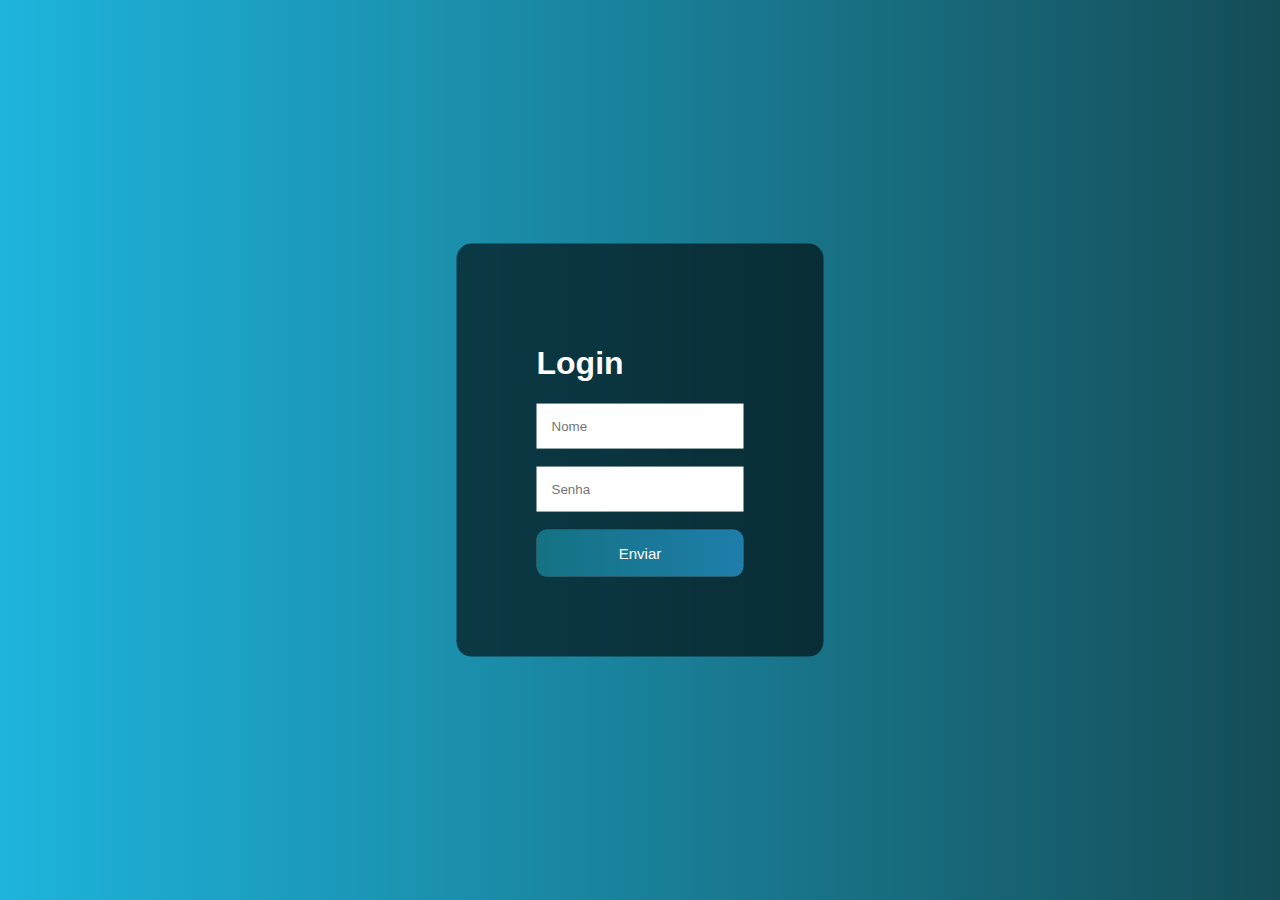
==== index.html @ 5de0f63d "Update and rename tela_de_login.html to index.html" ====
<!DOCTYPE html>
<html lang="en">
<head>
    <meta charset="UTF-8">
    <meta name="viewport" content="width=device-width, initial-scale=1.0">
    <title>Tela de login</title>
    <link rel="stylesheet" href="formato_login.css">

</head>
<body>
    <div class="tela-login">
        <h1>Login</h1>
        <input type="text" placeholder="Nome">
        <br><br>
        <input type="password" placeholder="Senha">
        <br><br>
        <button>Enviar</button>
    </div>
</body>
</html>
---- formato_login.css ----
body{
    font-family: Arial, Helvetica, sans-serif;
    background-image: linear-gradient(to right, rgb(30, 180, 220), rgb(21, 77, 87))
}
.tela-login{
    background-color: rgba(0, 0, 0, 0.6);
    position: absolute;
    top: 50%;
    left: 50%;
    transform: translate(-50%,-50%);
    padding: 80px;
    border-radius: 15px;
    color:white
}
input{
    padding: 15px;
    border: none;
    outline: none;
}
button{
    background-image: linear-gradient(to right, rgb(20, 114, 131), rgb(30, 126, 170));
    border: none;
    padding: 15px;
    width: 100%;
    border-radius: 10px;
    font-size: 15px;
    color: white;
    cursor: pointer;
}

button:hover{
    background-image: linear-gradient(to right, rgb(20, 114, 121), rgb(23, 104, 151));
}
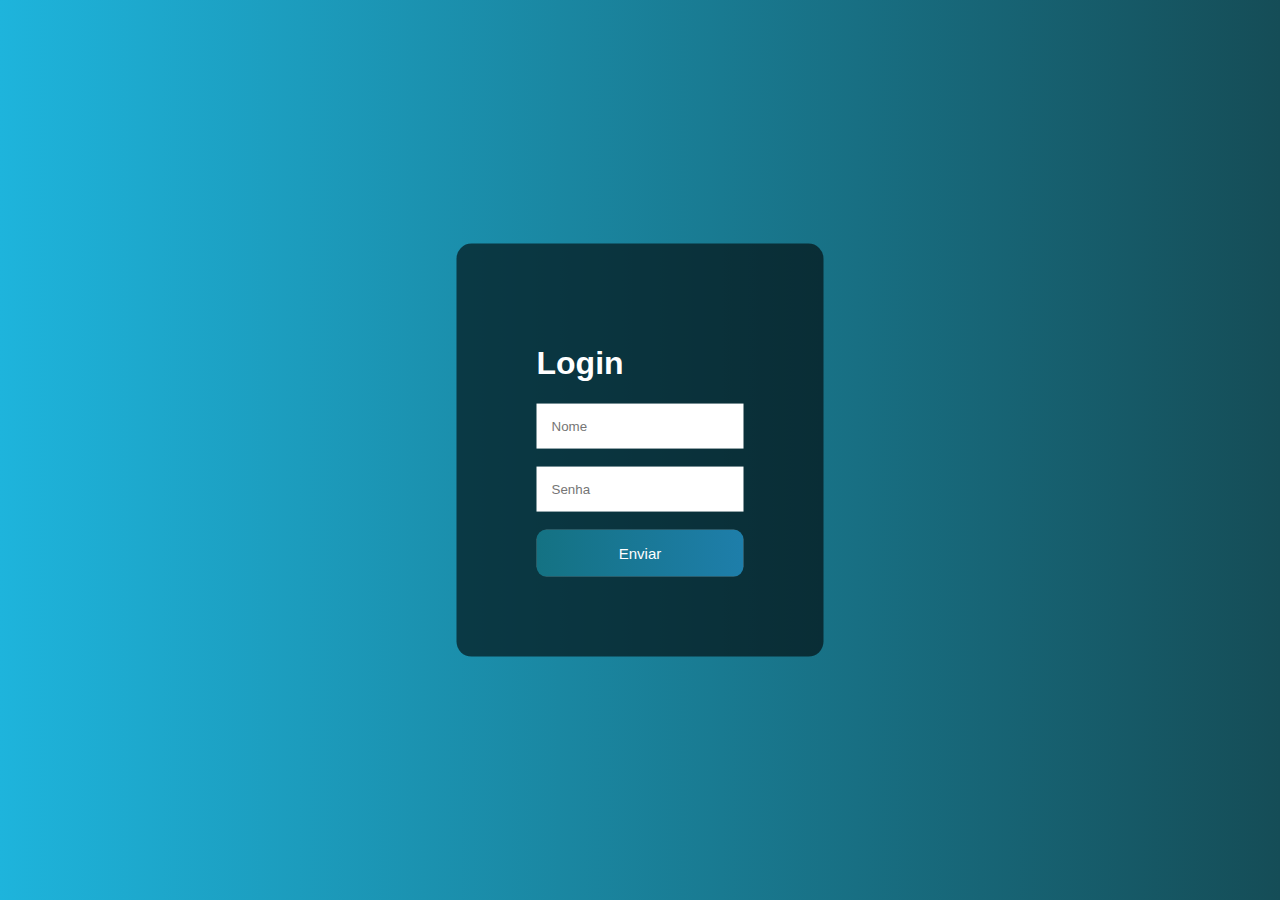
==== commit 27b6039b: "Update index.html" ====
--- a/index.html
+++ b/index.html
@@ -1,3 +1,38 @@
+<style>
+    body{
+    font-family: Arial, Helvetica, sans-serif;
+    background-image: linear-gradient(to right, rgb(30, 180, 220), rgb(21, 77, 87))
+}
+.tela-login{
+    background-color: rgba(0, 0, 0, 0.6);
+    position: absolute;
+    top: 50%;
+    left: 50%;
+    transform: translate(-50%,-50%);
+    padding: 80px;
+    border-radius: 15px;
+    color:white
+}
+input{
+    padding: 15px;
+    border: none;
+    outline: none;
+}
+button{
+    background-image: linear-gradient(to right, rgb(20, 114, 131), rgb(30, 126, 170));
+    border: none;
+    padding: 15px;
+    width: 100%;
+    border-radius: 10px;
+    font-size: 15px;
+    color: white;
+    cursor: pointer;
+}
+
+button:hover{
+    background-image: linear-gradient(to right, rgb(20, 114, 121), rgb(23, 104, 151));
+}
+</style>
 <!DOCTYPE html>
 <html lang="en">
 <head>
